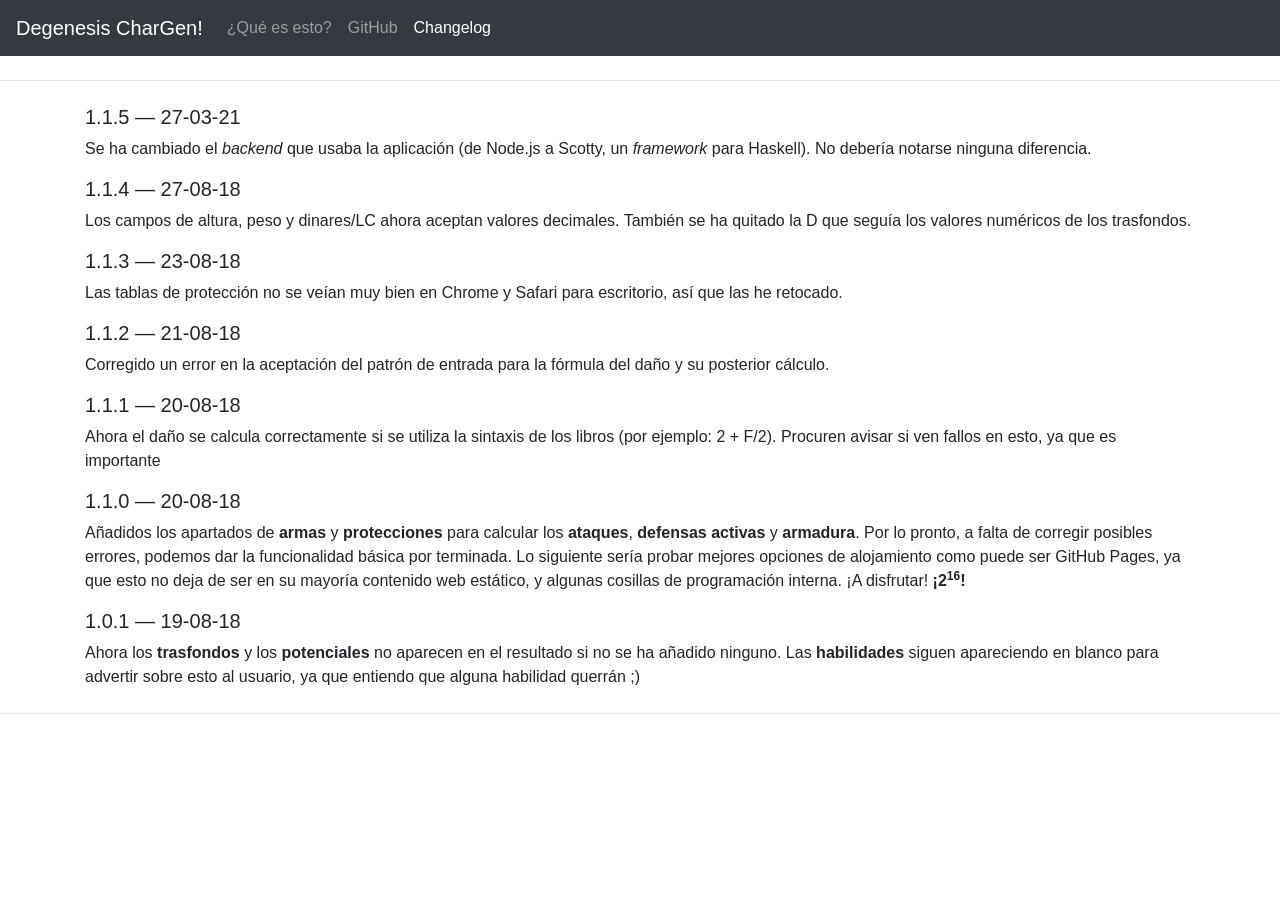
==== public/changes.html @ b295bbc7 "Minimal working version with Scotty" ====
<!DOCTYPE html>
<html>

<head>
    <meta charset="utf-8">
    <meta name="viewport" content="width=device-width, initial-scale=1, shrink-to-fit=no">
    <link rel="stylesheet" href="https://stackpath.bootstrapcdn.com/bootstrap/4.1.3/css/bootstrap.min.css"
        integrity="sha384-MCw98/SFnGE8fJT3GXwEOngsV7Zt27NXFoaoApmYm81iuXoPkFOJwJ8ERdknLPMO" crossorigin="anonymous">
    <link rel="stylesheet" type="text/css" media="screen" href="css/main.css">
    <title>Degenesis CharGen!</title>
    <script src="js/character-data.js"></script>
    <script src="js/character.js"></script>
</head>

<body>
    <nav class="navbar navbar-expand-md navbar-dark bg-dark sticky-top">
        <a class="navbar-brand" href="/">Degenesis CharGen!</a>
        <button class="navbar-toggler" type="button" data-toggle="collapse" data-target="#navbar-collapsing"
            aria-controls="navbarSupportedContent" aria-expanded="false" aria-label="Toggle navigation">
            <span class="navbar-toggler-icon"></span>
        </button>
        <div class="collapse navbar-collapse" id="navbar-collapsing">
            <ul class="navbar-nav mr-auto">
                <li class="nav-item">
                    <a class="nav-link" href="/about">¿Qué es esto?</a>
                </li>
                <li class="nav-item">
                    <a class="nav-link" href="https://github.com/DavSanchez/degenesis-chargen">GitHub</a>
                </li>
                <li class="nav-item active">
                    <a class="nav-link" href="/changes">Changelog</a>
                </li>
            </ul>
        </div>
    </nav>
    <hr class="my-4">

    <div class="container">
        <h5>1.1.5 — 27-03-21</h5>
        <p>Se ha cambiado el <em>backend</em> que usaba la aplicación (de Node.js a Scotty, un <em>framework</em> para Haskell). No debería notarse ninguna diferencia.</b>
        </p>
        <h5>1.1.4 — 27-08-18</h5>
        <p>Los campos de altura, peso y dinares/LC ahora aceptan valores decimales. También se ha quitado la D que
            seguía
            los valores numéricos de los trasfondos.</b>
        </p>
        <h5>1.1.3 — 23-08-18</h5>
        <p>Las tablas de protección no se veían muy bien en Chrome y Safari para escritorio, así que las he
            retocado.</b>
        </p>
        <h5>1.1.2 — 21-08-18</h5>
        <p>Corregido un error en la aceptación del patrón de entrada para la fórmula del daño y su posterior
            cálculo.</b>
        </p>
        <h5>1.1.1 — 20-08-18</h5>
        <p>Ahora el daño se calcula correctamente si se utiliza la sintaxis de los libros (por ejemplo: 2 + F/2).
            Procuren
            avisar si ven fallos en esto, ya que es importante</b>
        </p>
        <h5>1.1.0 — 20-08-18</h5>
        <p>Añadidos los apartados de <b>armas</b> y <b>protecciones</b> para calcular los <b>ataques</b>, <b>defensas
                activas</b>
            y <b>armadura</b>. Por lo pronto, a falta de corregir posibles errores, podemos dar la funcionalidad básica
            por
            terminada. Lo siguiente sería probar mejores opciones de alojamiento como puede ser GitHub Pages, ya que
            esto
            no deja de ser en su mayoría contenido web estático, y algunas cosillas de programación interna. ¡A
            disfrutar!
            <b>¡2<sup>16</sup>!</b>
        </p>
        <h5>1.0.1 — 19-08-18</h5>
        <p>Ahora los <b>trasfondos</b> y los <b>potenciales</b> no aparecen en el resultado si no se ha añadido ninguno.
            Las <b>habilidades</b>
            siguen apareciendo en blanco para advertir sobre esto al usuario, ya que entiendo que alguna habilidad
            querrán ;)
        </p>
    </div>
    <hr class="my-4">

    <!-- Scripts needed for Bootstrap -->
    <script src="https://code.jquery.com/jquery-3.3.1.slim.min.js"
        integrity="sha384-q8i/X+965DzO0rT7abK41JStQIAqVgRVzpbzo5smXKp4YfRvH+8abtTE1Pi6jizo"
        crossorigin="anonymous"></script>
    <script src="https://cdnjs.cloudflare.com/ajax/libs/popper.js/1.14.3/umd/popper.min.js"
        integrity="sha384-ZMP7rVo3mIykV+2+9J3UJ46jBk0WLaUAdn689aCwoqbBJiSnjAK/l8WvCWPIPm49"
        crossorigin="anonymous"></script>
    <script src="https://stackpath.bootstrapcdn.com/bootstrap/4.1.3/js/bootstrap.min.js"
        integrity="sha384-ChfqqxuZUCnJSK3+MXmPNIyE6ZbWh2IMqE241rYiqJxyMiZ6OW/JmZQ5stwEULTy"
        crossorigin="anonymous"></script>

</body>

</html>
---- public/css/main.css ----
/* for debug */
/* div {
  border: 1px solid black;
} */

/* begin styling */
select.form-control.numeric {
  width: max-content;
}

/* TABLE ADJUSTMENTS FOR SAFARI AND CHROME */
#armor-table-prot, #armor-table-props {
  width: 33%;
}
#armor-table-armor, #armor-table-def {
  width: 16.5%;
}
/* END TABLE ADJUSTMENTS */

#text-area {
  width: 100%;
  height: 50%;
}

label.header-label {
  margin-top: 0.5rem;
  margin-bottom: 0;
}

label.CCC {
  margin-top: 1rem;
}

#output-area {
  position: static;
}

.result-button {
  display: none;
}

@media (min-width: 1200px) {
  #output-area {
    position: fixed;
  }
}

/* The one in the navbar */
@media (max-width: 1200px) {
  .result-button {
    display: inline-block;
  }
}
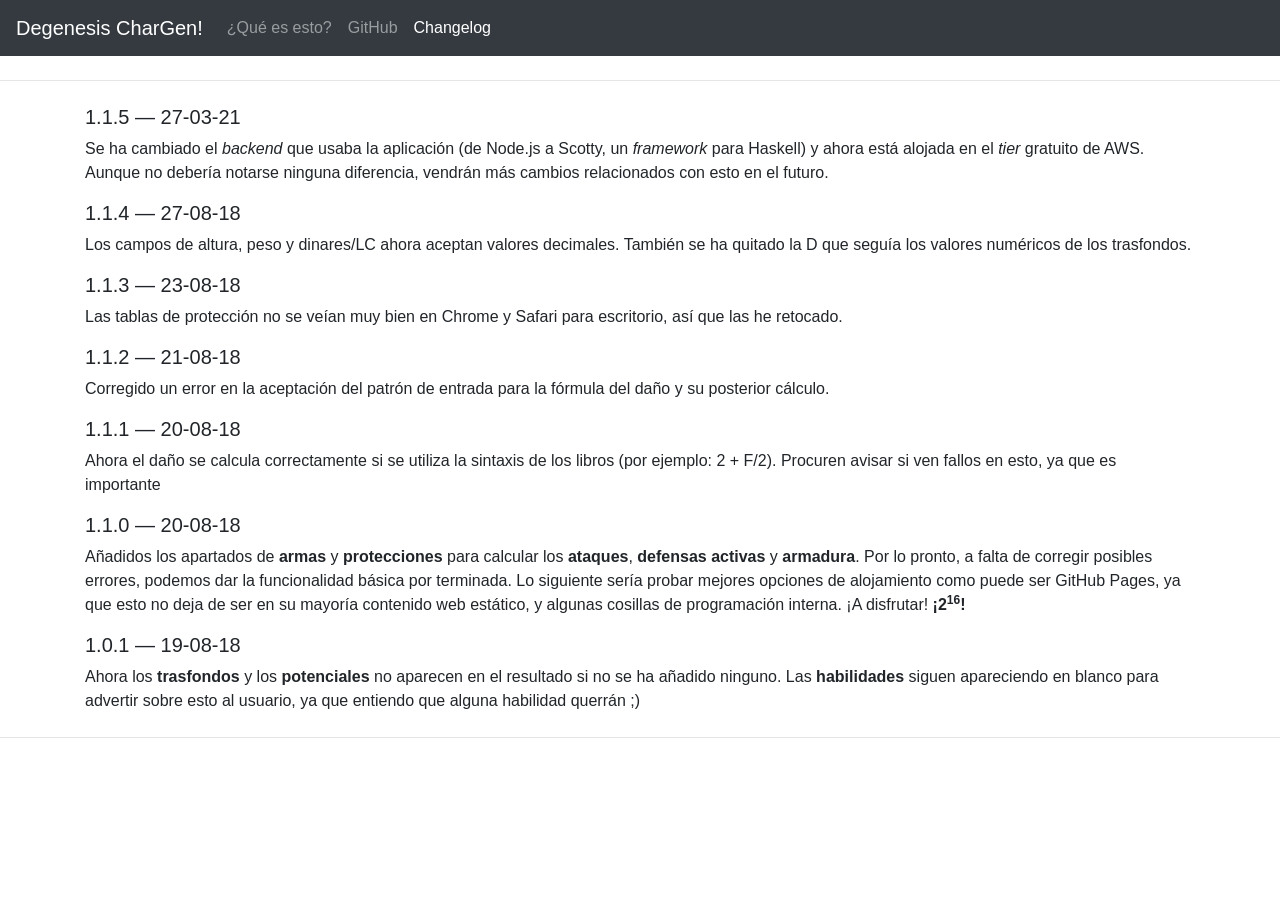
==== commit 2f6bb939: "Update changelog" ====
--- a/public/changes.html
+++ b/public/changes.html
@@ -37,7 +37,7 @@
 
     <div class="container">
         <h5>1.1.5 — 27-03-21</h5>
-        <p>Se ha cambiado el <em>backend</em> que usaba la aplicación (de Node.js a Scotty, un <em>framework</em> para Haskell). No debería notarse ninguna diferencia.</b>
+        <p>Se ha cambiado el <em>backend</em> que usaba la aplicación (de Node.js a Scotty, un <em>framework</em> para Haskell) y ahora está alojada en el <em>tier</em> gratuito de AWS. Aunque no debería notarse ninguna diferencia, vendrán más cambios relacionados con esto en el futuro.</b>
         </p>
         <h5>1.1.4 — 27-08-18</h5>
         <p>Los campos de altura, peso y dinares/LC ahora aceptan valores decimales. También se ha quitado la D que
